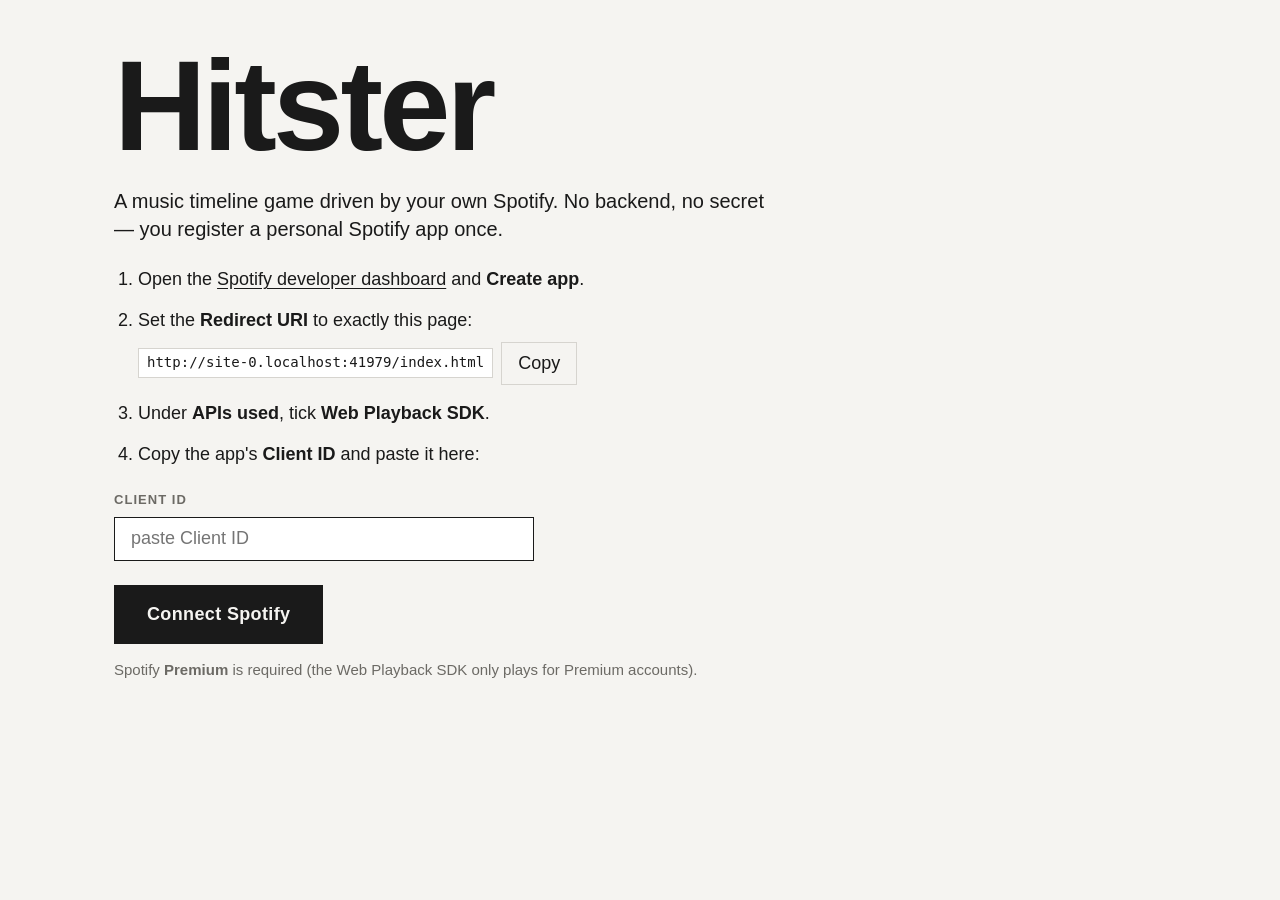
==== index.html @ fb0174b3 "[feat][Hitster] Static Spotify timeline game Backend-less Hitster clone: PKCE auth (no secret), Web " ====
<!doctype html>
<html lang="en">
<head>
  <meta charset="utf-8">
  <meta name="viewport" content="width=device-width, initial-scale=1">
  <title>Hitster · Spotify timeline game</title>
  <link rel="stylesheet" href="style.css">
  <!-- The one allowed external asset: Spotify Web Playback SDK -->
  <script src="https://sdk.scdn.co/spotify-player.js"></script>
</head>
<body>
<main id="app">

  <!-- Setup: guided app registration -->
  <section id="screen-setup" class="screen" hidden>
    <h1 class="display">Hitster</h1>
    <p class="lede">A music timeline game driven by your own Spotify. No backend, no secret — you register a personal Spotify app once.</p>
    <ol class="steps">
      <li>Open the <a href="https://developer.spotify.com/dashboard" target="_blank" rel="noreferrer">Spotify developer dashboard</a> and <strong>Create app</strong>.</li>
      <li>Set the <strong>Redirect URI</strong> to exactly this page:
        <span class="uri"><code id="redirect-uri"></code><button id="copy-uri" class="btn-ghost" type="button">Copy</button></span>
      </li>
      <li>Under <strong>APIs used</strong>, tick <strong>Web Playback SDK</strong>.</li>
      <li>Copy the app's <strong>Client ID</strong> and paste it here:</li>
    </ol>
    <label class="field">
      <span class="label">Client ID</span>
      <input id="client-id" type="text" autocomplete="off" spellcheck="false" placeholder="paste Client ID">
    </label>
    <button id="connect" class="btn-primary" type="button">Connect Spotify</button>
    <p class="note">Spotify <strong>Premium</strong> is required (the Web Playback SDK only plays for Premium accounts).</p>
  </section>

  <section id="screen-connecting" class="screen" hidden>
    <p class="lede">Connecting to Spotify…</p>
  </section>

  <section id="screen-premium" class="screen" hidden>
    <h2 class="title">Spotify Premium required</h2>
    <p class="lede">This account is not Premium. The Web Playback SDK only streams for Premium accounts, so the game can't play tracks. Connect a Premium account to play.</p>
    <button id="premium-reset" class="btn-ghost" type="button">Use a different account</button>
  </section>

  <!-- Deck selection -->
  <section id="screen-deck" class="screen" hidden>
    <h2 class="title">Choose a deck</h2>
    <label class="field">
      <span class="label">Paste a playlist link or URI</span>
      <input id="playlist-url" type="text" autocomplete="off" spellcheck="false"
             placeholder="https://open.spotify.com/playlist/… or spotify:playlist:…">
    </label>
    <button id="load-pasted" class="btn-primary" type="button">Load this playlist</button>
    <hr class="rule">
    <p class="label">…or pick one of yours</p>
    <ul id="my-playlists" class="playlist-list"></ul>
    <p id="deck-status" class="note" role="status"></p>
    <p id="remaster-warning" class="warning" role="status" hidden></p>
  </section>

  <!-- New game -->
  <section id="screen-newgame" class="screen" hidden>
    <h2 class="title">New game</h2>
    <p id="deck-summary" class="note"></p>
    <label class="field">
      <span class="label">Players</span>
      <div id="player-inputs"></div>
      <div class="row">
        <button id="add-player" class="btn-ghost" type="button">+ player</button>
        <button id="remove-player" class="btn-ghost" type="button">− player</button>
      </div>
    </label>
    <label class="field">
      <span class="label">Cards to win</span>
      <input id="target" type="number" min="3" max="30" value="10">
    </label>
    <button id="start-game" class="btn-primary" type="button">Start game</button>
  </section>

  <!-- Board -->
  <section id="screen-board" class="screen" hidden>
    <header id="scoreboard" class="scoreboard"></header>

    <div id="now-playing" class="now-playing">
      <p class="label">Now playing — where does it go?</p>
      <div class="playbar">
        <button id="replay" class="btn-ghost" type="button">▶ Replay</button>
        <span id="turn-name" class="turn-name"></span>
      </div>
    </div>

    <div id="timeline-wrap" class="timeline-wrap">
      <div id="timeline" class="timeline"></div>
    </div>

    <div class="actions">
      <button id="reveal" class="btn-primary" type="button" disabled>Reveal</button>
    </div>

    <!-- Reveal card, populated only at reveal time (hidden state stays out of the DOM until then) -->
    <div id="reveal-card" class="reveal-card" hidden></div>
  </section>

  <section id="screen-win" class="screen" hidden>
    <h1 class="display" id="winner-name"></h1>
    <p class="lede">wins.</p>
    <button id="play-again" class="btn-primary" type="button">Play again</button>
  </section>

</main>
<script src="app.js"></script>
</body>
</html>
---- style.css ----
/* Swiss skeleton: fixed spacing scale, sharp corners, hairline rules,
   near-monochrome ground, ONE accent that only ever carries meaning.
   Album art is the single material that carries colour (on reveal). */

:root {
  /* spacing scale — the only spacing values allowed */
  --s1: 4px;  --s2: 8px;  --s3: 16px; --s4: 24px;
  --s5: 32px; --s6: 48px; --s7: 64px;

  /* near-monochrome ground (not pure #000/#fff for body) */
  --ink: #1a1a1a;
  --paper: #f5f4f1;
  --panel: #ffffff;
  --hairline: #d6d4cf;
  --muted: #6c6a65;

  /* the one accent — turn / active control / correct state */
  --accent: #e5484d;
  --accent-ink: #ffffff;
  --wrong: #6c6a65; /* wrong reveal reads via type/label, accent stays for "active" */
}

* { box-sizing: border-box; }

html, body {
  margin: 0;
  background: var(--paper);
  color: var(--ink);
  font-family: "Helvetica Neue", Helvetica, Arial, "Inter", system-ui, sans-serif;
  font-size: 18px;
  line-height: 1.4;
  -webkit-font-smoothing: antialiased;
}

#app {
  max-width: 1100px;
  margin: 0 auto;
  padding: var(--s6) var(--s4);
}

.screen { display: block; }
[hidden] { display: none !important; }

/* ---- type scale (size + weight carry hierarchy) ---- */
.display {
  font-size: clamp(56px, 12vw, 128px);
  line-height: 0.9;
  letter-spacing: -0.03em;
  font-weight: 800;
  margin: 0 0 var(--s4);
}
.title { font-size: clamp(28px, 5vw, 48px); font-weight: 700; letter-spacing: -0.02em; margin: 0 0 var(--s4); }
.lede { font-size: 20px; max-width: 60ch; color: var(--ink); margin: 0 0 var(--s4); }
.label { font-size: 13px; text-transform: uppercase; letter-spacing: 0.08em; color: var(--muted); font-weight: 700; }
.note { color: var(--muted); font-size: 15px; }
.warning { color: var(--ink); border-left: 3px solid var(--accent); padding-left: var(--s3); font-size: 15px; max-width: 60ch; }

/* ---- setup steps ---- */
.steps { max-width: 62ch; padding-left: var(--s4); }
.steps li { margin-bottom: var(--s3); }
.uri {
  display: inline-flex; align-items: center; gap: var(--s2);
  margin-top: var(--s2);
}
.uri code {
  background: var(--panel); border: 1px solid var(--hairline);
  padding: var(--s1) var(--s2); font-size: 14px; word-break: break-all;
}
a { color: var(--ink); text-underline-offset: 3px; }

/* ---- fields & buttons (sharp corners, hairlines, no shadows) ---- */
.field { display: block; margin: var(--s4) 0; }
.field .label { display: block; margin-bottom: var(--s2); }
input[type="text"], input[type="number"] {
  width: 100%; max-width: 420px;
  font: inherit; padding: var(--s2) var(--s3);
  border: 1px solid var(--ink); border-radius: 0; background: var(--panel); color: var(--ink);
}
#player-inputs input { margin-bottom: var(--s2); display: block; }
.row { display: flex; gap: var(--s3); margin-top: var(--s2); }

button { font: inherit; cursor: pointer; border-radius: 0; }
.btn-primary {
  background: var(--ink); color: var(--paper);
  border: 1px solid var(--ink); padding: var(--s3) var(--s5);
  font-weight: 700; letter-spacing: 0.02em;
}
.btn-primary:disabled { background: var(--hairline); border-color: var(--hairline); color: var(--muted); cursor: not-allowed; }
.btn-ghost {
  background: transparent; color: var(--ink);
  border: 1px solid var(--hairline); padding: var(--s2) var(--s3);
}
.btn-ghost:hover { border-color: var(--ink); }

.rule { border: none; border-top: 1px solid var(--hairline); margin: var(--s5) 0; }

.playlist-list { list-style: none; padding: 0; display: grid; gap: var(--s2); grid-template-columns: repeat(auto-fill, minmax(240px, 1fr)); }
.playlist-list button { width: 100%; text-align: left; }
.of { color: var(--muted); font-weight: 400; }

/* ---- scoreboard: active turn via accent, counts via type ---- */
.scoreboard {
  display: flex; flex-wrap: wrap; gap: var(--s3);
  border-bottom: 1px solid var(--hairline); padding-bottom: var(--s3); margin-bottom: var(--s5);
}
.score { padding: var(--s2) var(--s3); border: 1px solid var(--hairline); min-width: 120px; }
.score.active { border-color: var(--accent); border-width: 2px; }
.score.active .score-name { color: var(--accent); }
.score-name { display: block; font-weight: 700; }
.score-count { font-size: 28px; font-weight: 800; }

.now-playing { margin-bottom: var(--s5); }
.playbar { display: flex; align-items: center; gap: var(--s4); margin-top: var(--s2); }
.turn-name { font-size: 22px; font-weight: 700; }

/* ---- timeline: oversized year is the dominant type ---- */
.timeline-wrap { overflow-x: auto; padding-bottom: var(--s3); }
.timeline { display: flex; align-items: stretch; gap: 0; min-height: 160px; }

.tl-card {
  flex: 0 0 auto; width: 160px;
  border: 1px solid var(--ink);
  display: flex; flex-direction: column; justify-content: space-between;
  padding: var(--s3);
  background:
    linear-gradient(0deg, rgba(255,255,255,0.86), rgba(255,255,255,0.86)),
    var(--art, none);
  background-size: cover; background-position: center;
}
.tl-year { font-size: 44px; font-weight: 800; letter-spacing: -0.02em; line-height: 1; }
.tl-meta { font-size: 13px; color: var(--muted); margin-top: var(--s2); }

.gap {
  flex: 0 0 auto; width: 44px; align-self: stretch;
  border: 1px dashed var(--hairline); background: transparent;
  color: var(--muted); font-size: 22px;
}
.gap:hover, .gap:focus-visible { border-color: var(--accent); color: var(--accent); outline: none; }
.gap.chosen { border: 2px solid var(--accent); color: var(--accent); background: rgba(229,72,77,0.06); }

.actions { margin-top: var(--s5); }

/* ---- reveal: album art carries the colour ---- */
.reveal-card {
  margin-top: var(--s5);
  display: grid; grid-template-columns: minmax(120px, 280px) 1fr;
  gap: var(--s5); align-items: center;
  border: 2px solid var(--ink); padding: var(--s5);
}
.reveal-card.correct { border-color: var(--accent); }
.reveal-card .cover { width: 100%; height: auto; display: block; border: 1px solid var(--hairline); }
.reveal-year { font-size: clamp(64px, 12vw, 120px); font-weight: 800; line-height: 0.9; letter-spacing: -0.03em; }
.reveal-title { font-size: 26px; font-weight: 700; margin-top: var(--s2); }
.reveal-artist { font-size: 20px; color: var(--ink); }
.reveal-album { font-size: 16px; color: var(--muted); margin-top: var(--s1); }
.reveal-verdict { margin: var(--s4) 0; font-weight: 700; text-transform: uppercase; letter-spacing: 0.06em; }
.reveal-card.correct .reveal-verdict { color: var(--accent); }
.reveal-body button { margin-right: var(--s3); margin-top: var(--s2); }

/* ---- phone reflow ---- */
@media (max-width: 560px) {
  #app { padding: var(--s4) var(--s3); }
  .reveal-card { grid-template-columns: 1fr; }
  .tl-card { width: 130px; }
}
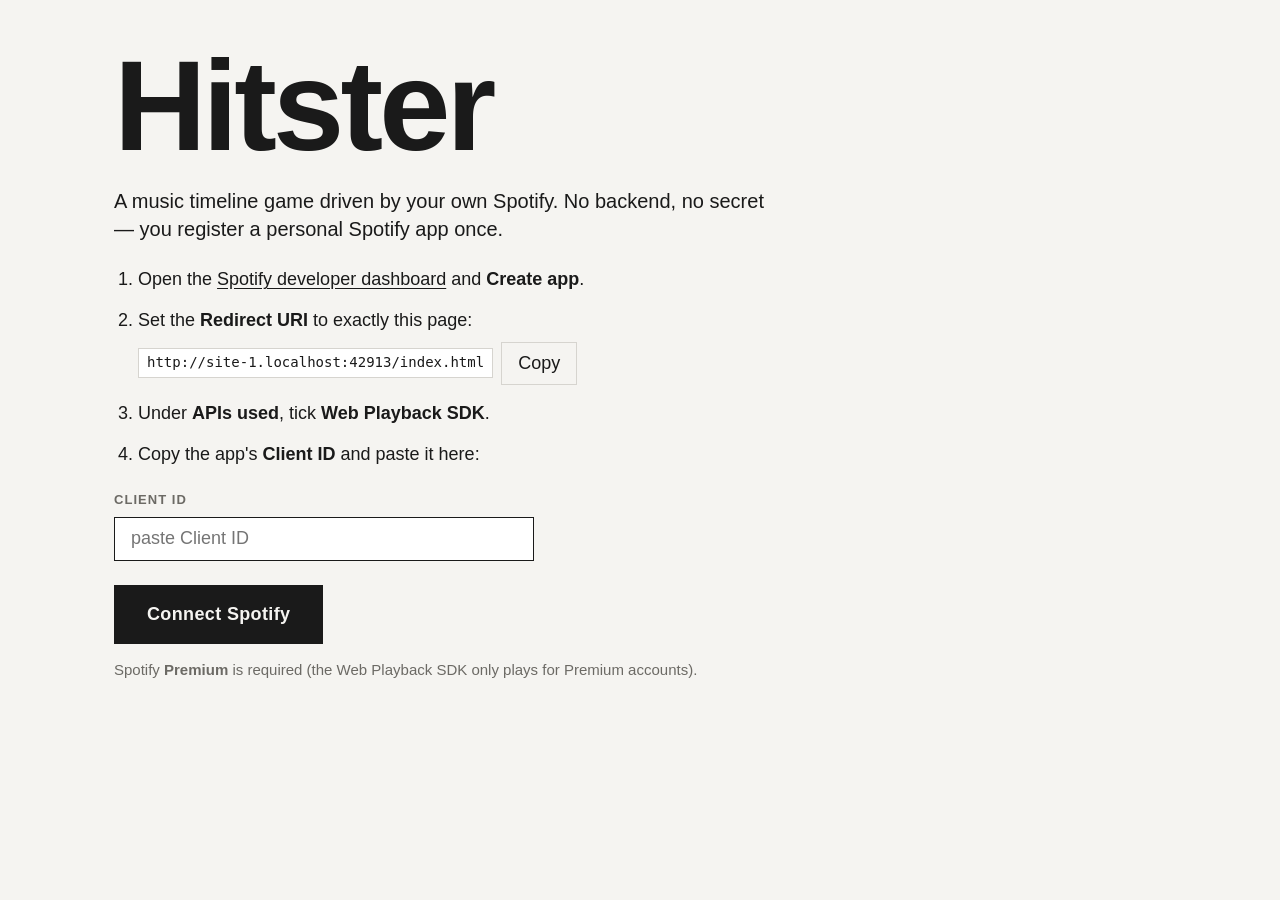
==== commit 8787396c: "[fix][Hitster] Cache-bust app.js/style.css refs Version query on the asset URLs so browsers fetch fr" ====
--- a/index.html
+++ b/index.html
@@ -4,7 +4,7 @@
   <meta charset="utf-8">
   <meta name="viewport" content="width=device-width, initial-scale=1">
   <title>Hitster · Spotify timeline game</title>
-  <link rel="stylesheet" href="style.css">
+  <link rel="stylesheet" href="style.css?v=3">
   <!-- The one allowed external asset: Spotify Web Playback SDK -->
   <script src="https://sdk.scdn.co/spotify-player.js"></script>
 </head>
@@ -107,6 +107,6 @@
   </section>
 
 </main>
-<script src="app.js"></script>
+<script src="app.js?v=3"></script>
 </body>
 </html>
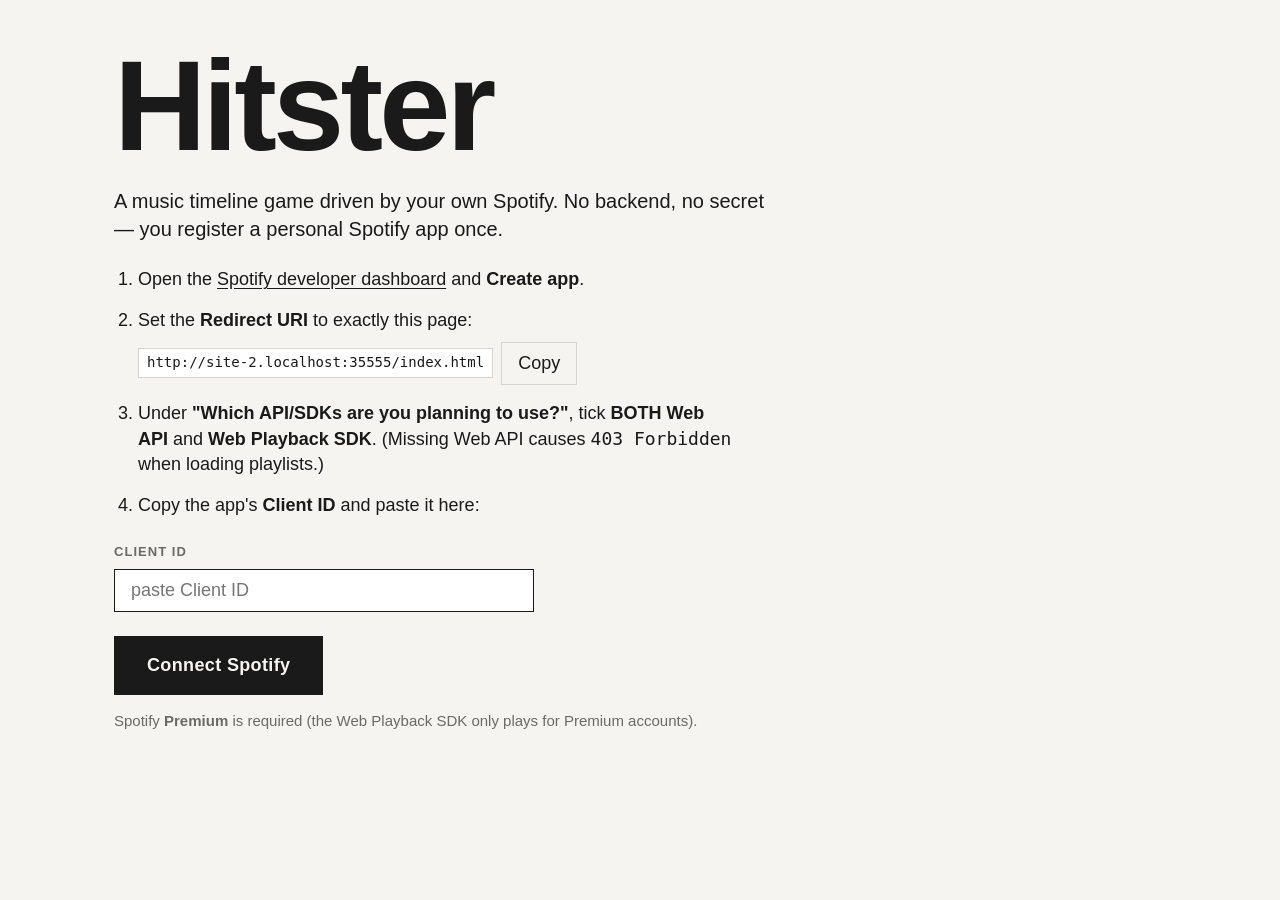
==== commit 621c62b2: "[fix][Hitster] Require Web API in setup; clarify 403 guidance Setup steps only enabled Web Playback " ====
--- a/index.html
+++ b/index.html
@@ -4,7 +4,7 @@
   <meta charset="utf-8">
   <meta name="viewport" content="width=device-width, initial-scale=1">
   <title>Hitster · Spotify timeline game</title>
-  <link rel="stylesheet" href="style.css?v=3">
+  <link rel="stylesheet" href="style.css?v=4">
   <!-- The one allowed external asset: Spotify Web Playback SDK -->
   <script src="https://sdk.scdn.co/spotify-player.js"></script>
 </head>
@@ -20,7 +20,7 @@
       <li>Set the <strong>Redirect URI</strong> to exactly this page:
         <span class="uri"><code id="redirect-uri"></code><button id="copy-uri" class="btn-ghost" type="button">Copy</button></span>
       </li>
-      <li>Under <strong>APIs used</strong>, tick <strong>Web Playback SDK</strong>.</li>
+      <li>Under <strong>"Which API/SDKs are you planning to use?"</strong>, tick <strong>BOTH</strong> <strong>Web API</strong> and <strong>Web Playback SDK</strong>. (Missing Web API causes <code>403 Forbidden</code> when loading playlists.)</li>
       <li>Copy the app's <strong>Client ID</strong> and paste it here:</li>
     </ol>
     <label class="field">
@@ -107,6 +107,6 @@
   </section>
 
 </main>
-<script src="app.js?v=3"></script>
+<script src="app.js?v=4"></script>
 </body>
 </html>
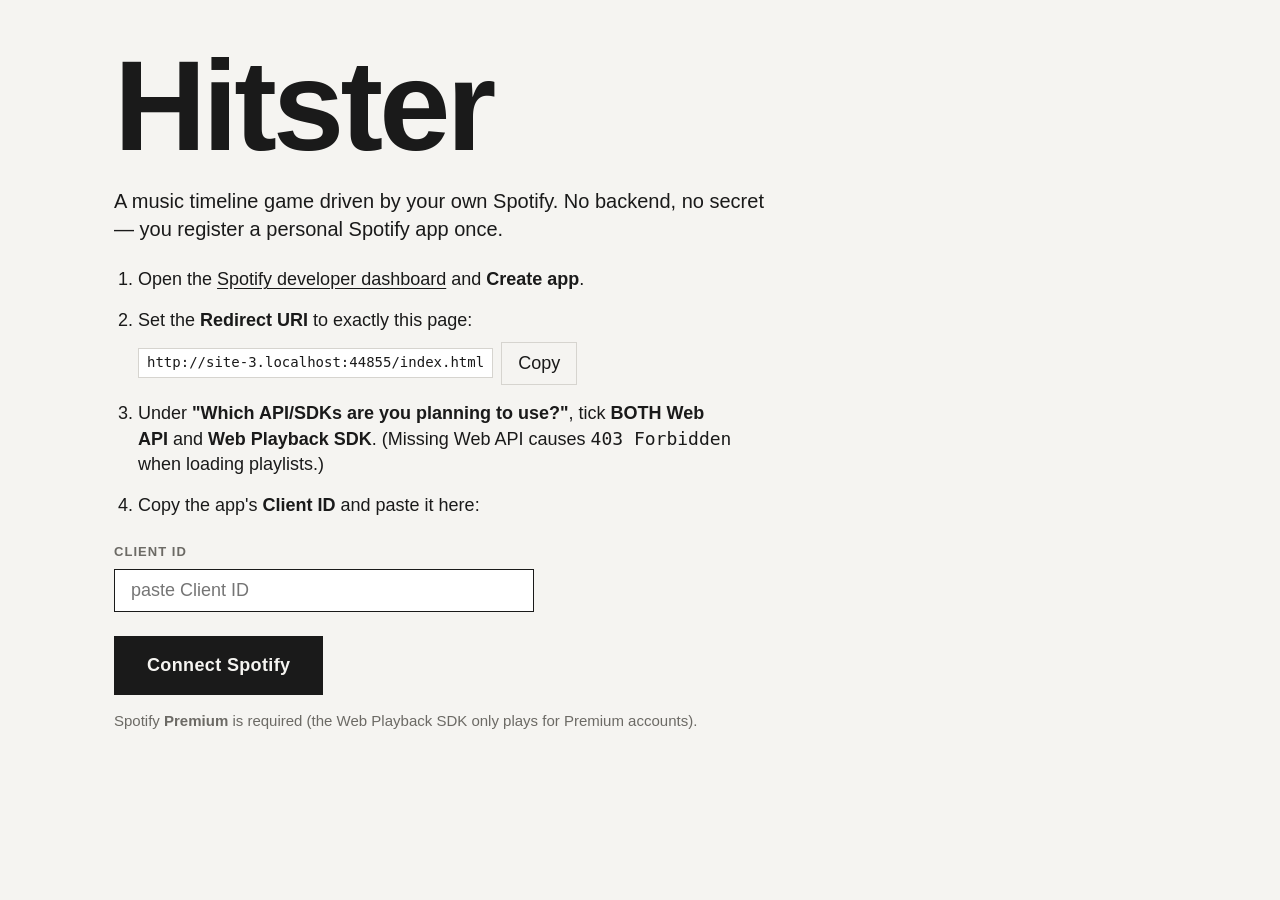
==== commit adbdd02a: "[fix][Hitster] Correct 403 root cause: dev-mode track-read block Diagnosis via live API: token/scope" ====
--- a/index.html
+++ b/index.html
@@ -4,7 +4,7 @@
   <meta charset="utf-8">
   <meta name="viewport" content="width=device-width, initial-scale=1">
   <title>Hitster · Spotify timeline game</title>
-  <link rel="stylesheet" href="style.css?v=4">
+  <link rel="stylesheet" href="style.css?v=5">
   <!-- The one allowed external asset: Spotify Web Playback SDK -->
   <script src="https://sdk.scdn.co/spotify-player.js"></script>
 </head>
@@ -107,6 +107,6 @@
   </section>
 
 </main>
-<script src="app.js?v=4"></script>
+<script src="app.js?v=5"></script>
 </body>
 </html>
